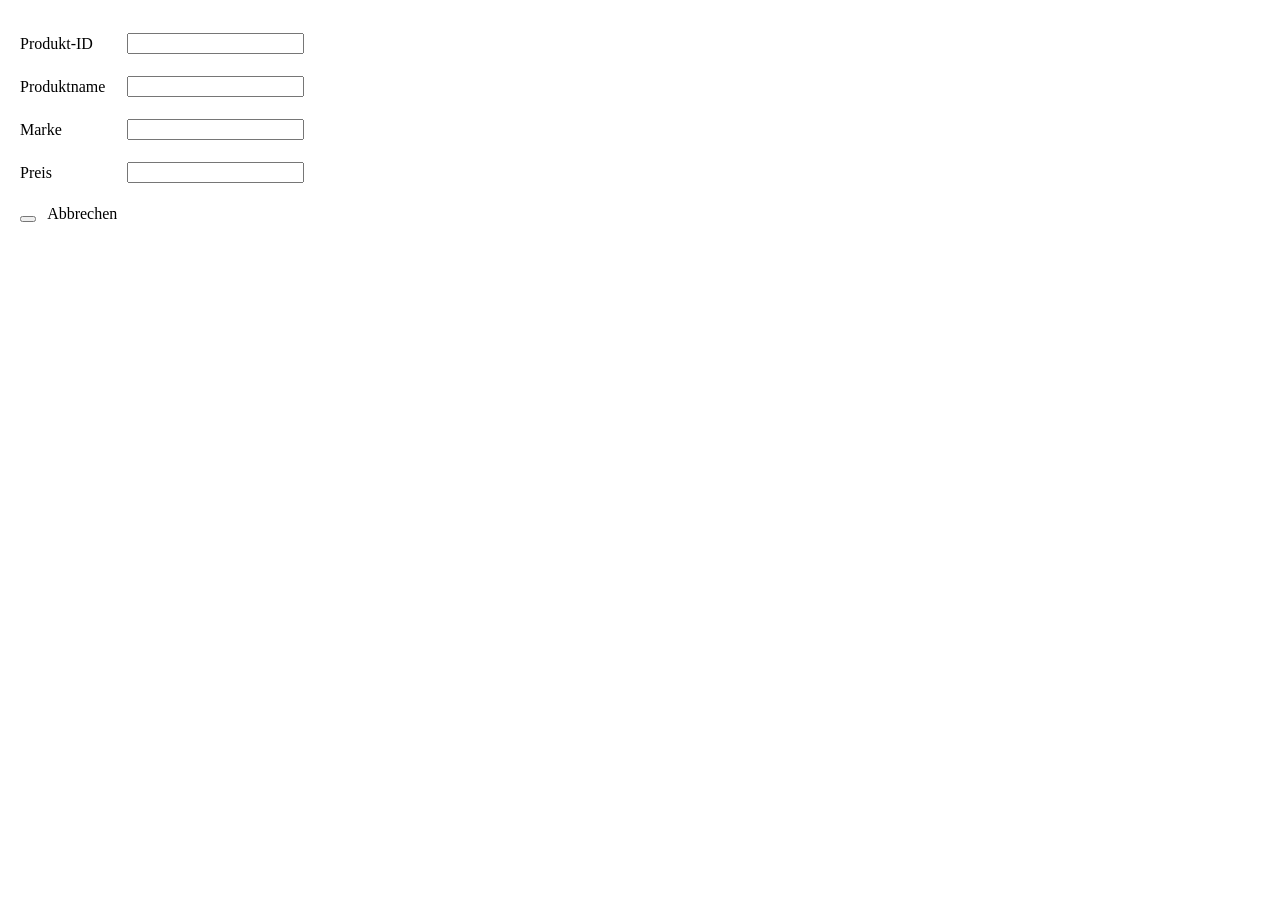
==== src/main/resources/templates/admin/admin_product_form.html @ 2f5fc2c2 "initial commit" ====
<!DOCTYPE html>
<html lang="de" xmlns:th="http://www.thymeleaf.org">

<head>
    <meta charset="UTF-8">
    <meta name="viewport" content="width=device-width, initial-scale=1.0">
    <title th:text="${productView.pid} != null ? 'Produkt bearbeiten' : 'Produkt anlegen'">Produkt anlegen</title>
</head>

<body>
    <h1 th:text="${productView.pid} != null ? 'Produkt bearbeiten' : 'Neues Produkt anlegen'"></h1>

    <form th:action="@{/admin/products/save}" th:object="${productView}" method="post">
        <table border="0" cellpadding="10">
            <!-- ID-Feld nur anzeigen, wenn Produkt bereits existiert -->
            <tr th:if="${productView.pid} != null">
                <td>Produkt-ID</td>
                <td>
                    <input type="text" th:field="*{pid}" readonly>
                </td>
            </tr>

            <tr>
                <td>Produktname</td>
                <td>
                    <input type="text" th:field="*{name}" required>
                    <div th:if="${#fields.hasErrors('name')}" th:errors="*{name}" style="color:red"></div>
                </td>
            </tr>

            <tr>
                <td>Marke</td>
                <td>
                    <input type="text" th:field="*{brand}" required>
                    <div th:if="${#fields.hasErrors('brand')}" th:errors="*{brand}" style="color:red"></div>
                </td>
            </tr>

            <tr>
                <td>Preis</td>
                <td>
                    <input type="number" step="0.01" th:field="*{price}" required>
                    <div th:if="${#fields.hasErrors('price')}" th:errors="*{price}" style="color:red"></div>
                </td>
            </tr>

            <tr>
                <td colspan="2">
                    <!-- Button-Text dynamisch je nach Modus -->
                    <button type="submit" th:text="${productView.pid} != null ? 'Änderungen speichern' : 'Neues Produkt speichern'"></button>
                    &nbsp;
                    <a th:href="@{/admin/products}">Abbrechen</a>
                </td>
            </tr>
        </table>
    </form>
</body>

</html>
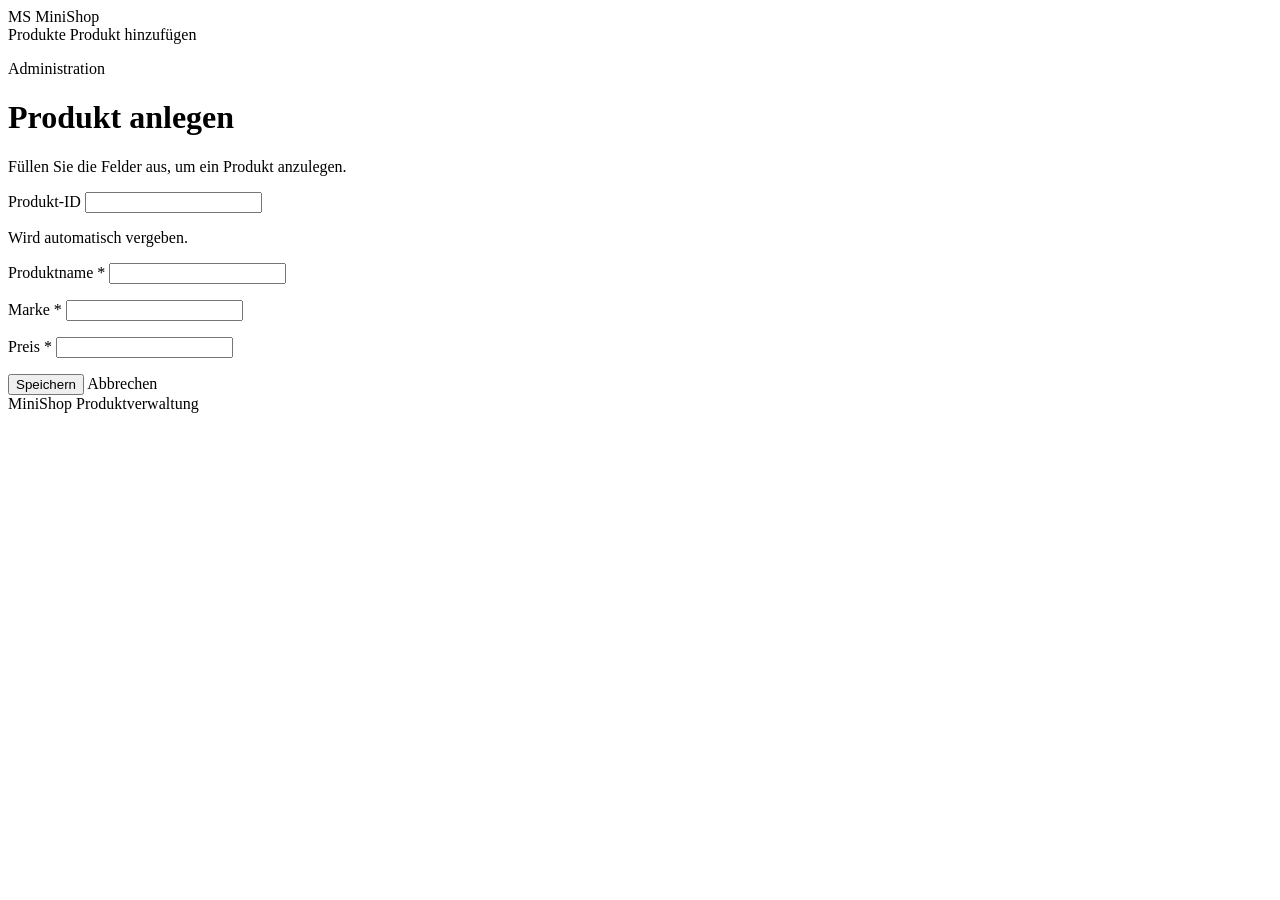
==== commit 983754b0: "Update Style" ====
--- a/src/main/resources/templates/admin/admin_product_form.html
+++ b/src/main/resources/templates/admin/admin_product_form.html
@@ -5,55 +5,100 @@
     <meta charset="UTF-8">
     <meta name="viewport" content="width=device-width, initial-scale=1.0">
     <title th:text="${productView.pid} != null ? 'Produkt bearbeiten' : 'Produkt anlegen'">Produkt anlegen</title>
+    <link rel="stylesheet" th:href="@{/style.css}">
 </head>
 
 <body>
-    <h1 th:text="${productView.pid} != null ? 'Produkt bearbeiten' : 'Neues Produkt anlegen'"></h1>
 
-    <form th:action="@{/admin/products/save}" th:object="${productView}" method="post">
-        <table border="0" cellpadding="10">
-            <!-- ID-Feld nur anzeigen, wenn Produkt bereits existiert -->
-            <tr th:if="${productView.pid} != null">
-                <td>Produkt-ID</td>
-                <td>
-                    <input type="text" th:field="*{pid}" readonly>
-                </td>
-            </tr>
+    <!-- Navigation -->
+    <header class="navbar">
+        <div class="navbar-inner container">
+            <a class="brand" th:href="@{/admin/products}">
+                <span class="brand-mark">MS</span>
+                MiniShop
+            </a>
+            <nav class="nav-links" aria-label="Hauptnavigation">
+                <a class="nav-link is-active" th:href="@{/admin/products}">Produkte</a>
+                <a class="nav-link" th:href="@{/admin/products/new}">Produkt hinzufügen</a>
+            </nav>
+        </div>
+    </header>
 
-            <tr>
-                <td>Produktname</td>
-                <td>
-                    <input type="text" th:field="*{name}" required>
-                    <div th:if="${#fields.hasErrors('name')}" th:errors="*{name}" style="color:red"></div>
-                </td>
-            </tr>
+    <main class="container page">
 
-            <tr>
-                <td>Marke</td>
-                <td>
-                    <input type="text" th:field="*{brand}" required>
-                    <div th:if="${#fields.hasErrors('brand')}" th:errors="*{brand}" style="color:red"></div>
-                </td>
-            </tr>
+        <!-- Seitenkopf -->
+        <div class="page-header">
+            <div>
+                <p class="eyebrow">Administration</p>
+                <h1 th:text="${productView.pid} != null ? 'Produkt bearbeiten' : 'Neues Produkt anlegen'">Produkt anlegen</h1>
+                <p class="page-subtitle"
+                   th:text="${productView.pid} != null ? 'Ändern Sie die Daten des bestehenden Produkts.' : 'Füllen Sie die Felder aus, um ein neues Produkt anzulegen.'">
+                    Füllen Sie die Felder aus, um ein Produkt anzulegen.
+                </p>
+            </div>
+        </div>
 
-            <tr>
-                <td>Preis</td>
-                <td>
-                    <input type="number" step="0.01" th:field="*{price}" required>
-                    <div th:if="${#fields.hasErrors('price')}" th:errors="*{price}" style="color:red"></div>
-                </td>
-            </tr>
+        <!-- Formular -->
+        <div class="card form-card">
+            <form class="form" th:action="@{/admin/products/save}" th:object="${productView}" method="post">
 
-            <tr>
-                <td colspan="2">
+                <!-- ID-Feld nur anzeigen, wenn Produkt bereits existiert -->
+                <div class="form-group" th:if="${productView.pid} != null">
+                    <label class="form-label" for="pid">Produkt-ID</label>
+                    <input class="form-control" type="text" id="pid" th:field="*{pid}" readonly>
+                    <p class="form-hint">Wird automatisch vergeben.</p>
+                </div>
+
+                <div class="form-group">
+                    <label class="form-label" for="name">
+                        Produktname <span class="required">*</span>
+                    </label>
+                    <input class="form-control" type="text" id="name" th:field="*{name}"
+                           th:classappend="${#fields.hasErrors('name')} ? 'is-invalid'" required>
+                    <p class="form-error" th:if="${#fields.hasErrors('name')}" th:errors="*{name}"></p>
+                </div>
+
+                <div class="form-grid">
+                    <div class="form-group">
+                        <label class="form-label" for="brand">
+                            Marke <span class="required">*</span>
+                        </label>
+                        <input class="form-control" type="text" id="brand" th:field="*{brand}"
+                               th:classappend="${#fields.hasErrors('brand')} ? 'is-invalid'" required>
+                        <p class="form-error" th:if="${#fields.hasErrors('brand')}" th:errors="*{brand}"></p>
+                    </div>
+
+                    <div class="form-group">
+                        <label class="form-label" for="price">
+                            Preis <span class="required">*</span>
+                        </label>
+                        <input class="form-control" type="number" step="0.01" min="0" id="price" th:field="*{price}"
+                               th:classappend="${#fields.hasErrors('price')} ? 'is-invalid'" required>
+                        <p class="form-error" th:if="${#fields.hasErrors('price')}" th:errors="*{price}"></p>
+                    </div>
+                </div>
+
+                <div class="form-actions">
                     <!-- Button-Text dynamisch je nach Modus -->
-                    <button type="submit" th:text="${productView.pid} != null ? 'Änderungen speichern' : 'Neues Produkt speichern'"></button>
-                    &nbsp;
-                    <a th:href="@{/admin/products}">Abbrechen</a>
-                </td>
-            </tr>
-        </table>
-    </form>
+                    <button class="btn btn-primary" type="submit"
+                            th:text="${productView.pid} != null ? 'Änderungen speichern' : 'Neues Produkt speichern'">
+                        Speichern
+                    </button>
+                    <a class="btn btn-secondary" th:href="@{/admin/products}">Abbrechen</a>
+                </div>
+
+            </form>
+        </div>
+
+    </main>
+
+    <footer class="site-footer">
+        <div class="container">
+            <span>MiniShop</span>
+            <span>Produktverwaltung</span>
+        </div>
+    </footer>
+
 </body>
 
 </html>
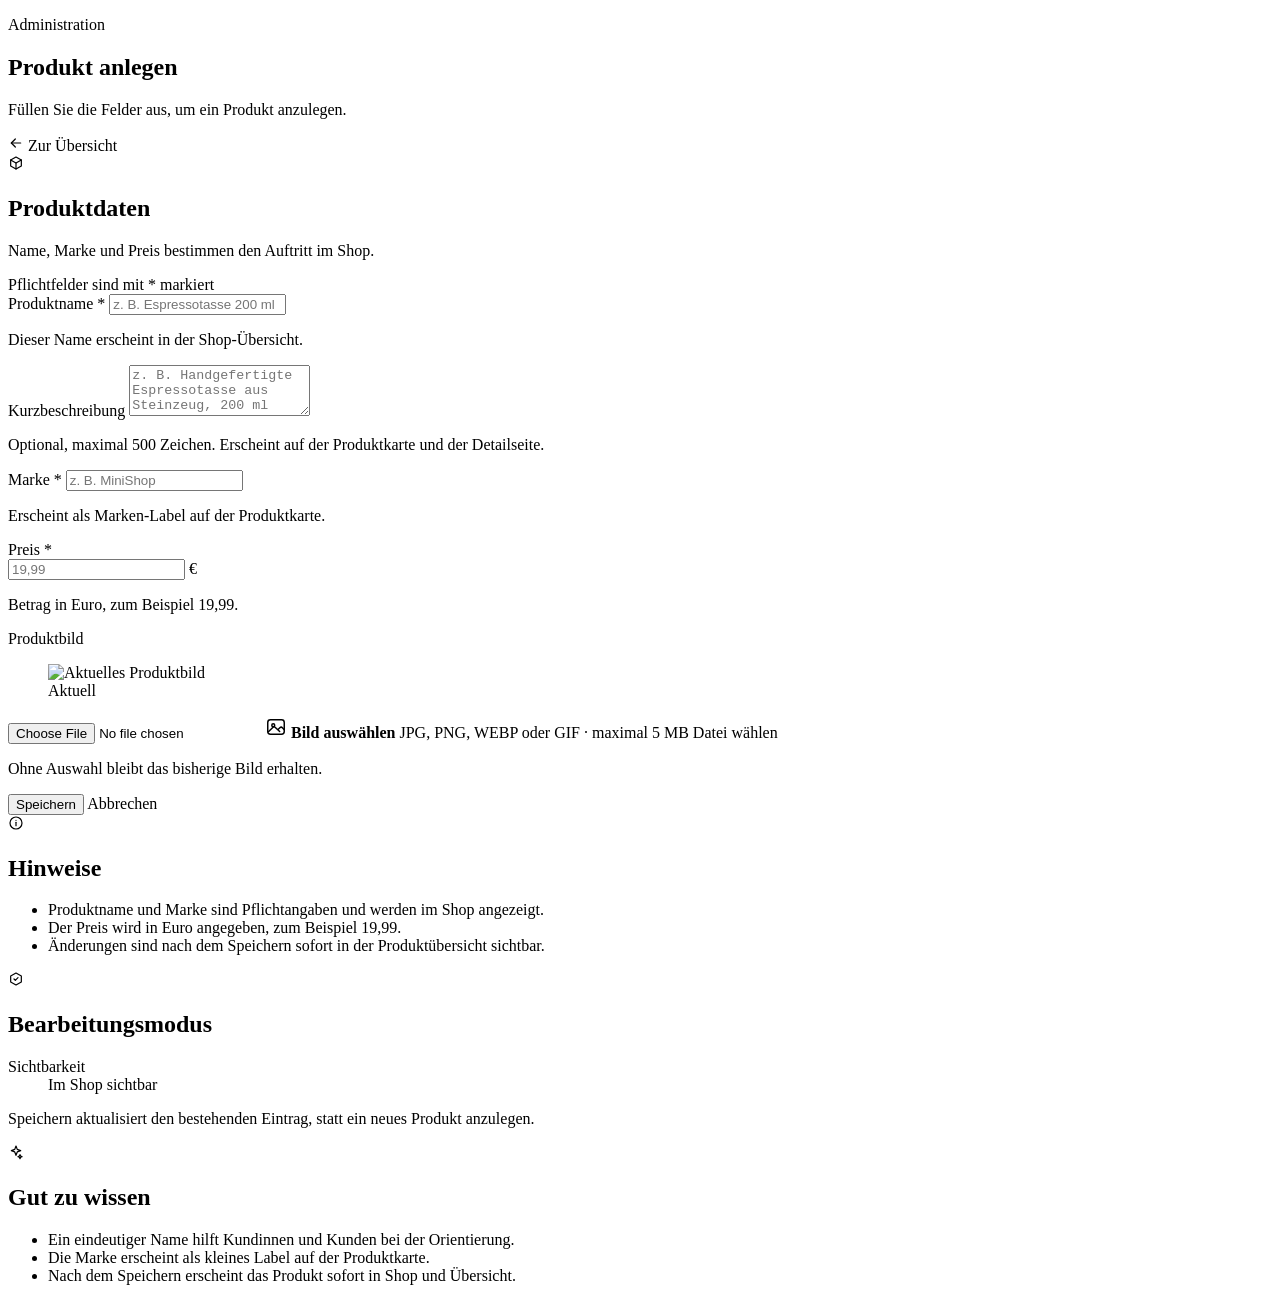
==== commit 1cfebbd7: "Aufgaben erledigt Gerald" ====
--- a/src/main/resources/templates/admin/admin_product_form.html
+++ b/src/main/resources/templates/admin/admin_product_form.html
@@ -2,103 +2,261 @@
 <html lang="de" xmlns:th="http://www.thymeleaf.org">
 
 <head>
-    <meta charset="UTF-8">
-    <meta name="viewport" content="width=device-width, initial-scale=1.0">
-    <title th:text="${productView.pid} != null ? 'Produkt bearbeiten' : 'Produkt anlegen'">Produkt anlegen</title>
-    <link rel="stylesheet" th:href="@{/style.css}">
+    <!-- Meta-Tags und Stylesheet kommen zentral aus fragments/header.html -->
+    <th:block
+        th:replace="~{fragments/header :: headTags(${productView.pid} != null ? 'Produkt bearbeiten' : 'Produkt anlegen')}">
+    </th:block>
 </head>
 
 <body>
 
-    <!-- Navigation -->
-    <header class="navbar">
-        <div class="navbar-inner container">
-            <a class="brand" th:href="@{/admin/products}">
-                <span class="brand-mark">MS</span>
-                MiniShop
-            </a>
-            <nav class="nav-links" aria-label="Hauptnavigation">
-                <a class="nav-link is-active" th:href="@{/admin/products}">Produkte</a>
-                <a class="nav-link" th:href="@{/admin/products/new}">Produkt hinzufügen</a>
-            </nav>
-        </div>
-    </header>
-
-    <main class="container page">
-
-        <!-- Seitenkopf -->
-        <div class="page-header">
-            <div>
+    <!-- Navigation: gleiches Fragment und gleiche Optik wie auf der Startseite -->
+    <header th:replace="~{fragments/header :: header('admin-new')}"></header>
+
+    <main class="container page admin-page">
+
+        <!-- Kopfband: Titel, Modus und Rückweg -->
+        <section class="admin-hero">
+            <div class="admin-hero-copy">
                 <p class="eyebrow">Administration</p>
-                <h1 th:text="${productView.pid} != null ? 'Produkt bearbeiten' : 'Neues Produkt anlegen'">Produkt anlegen</h1>
+                <h1 th:text="${productView.pid} != null ? 'Produkt bearbeiten' : 'Neues Produkt anlegen'">Produkt
+                    anlegen</h1>
                 <p class="page-subtitle"
-                   th:text="${productView.pid} != null ? 'Ändern Sie die Daten des bestehenden Produkts.' : 'Füllen Sie die Felder aus, um ein neues Produkt anzulegen.'">
+                    th:text="${productView.pid} != null ? 'Ändern Sie die Daten des bestehenden Produkts.' : 'Füllen Sie die Felder aus, um ein neues Produkt anzulegen. Es erscheint nach dem Speichern sofort im Shop und in der Produktübersicht.'">
                     Füllen Sie die Felder aus, um ein Produkt anzulegen.
                 </p>
             </div>
+
+            <div class="admin-hero-actions">
+                <a class="btn btn-secondary" th:href="@{/admin/products}">
+                    <svg width="16" height="16" fill="none" stroke="currentColor" stroke-width="1.8"
+                        stroke-linecap="round" stroke-linejoin="round" class="btn-icon-svg" viewBox="0 0 24 24"
+                        aria-hidden="true">
+                        <path d="M19 12H5"></path>
+                        <path d="M11 6l-6 6 6 6"></path>
+                    </svg>
+                    Zur Übersicht
+                </a>
+            </div>
+        </section>
+
+        <!-- Zweispaltig: Formular links, Hinweise rechts -->
+        <div class="admin-layout">
+
+            <!-- Formular -->
+            <div class="card form-card">
+
+                <!-- Kopf der Maske: nennt den Zweck des Formulars -->
+                <div class="form-card-head">
+                    <span class="form-card-icon" aria-hidden="true">
+                        <svg width="16" height="16" viewBox="0 0 24 24" fill="none" stroke="currentColor"
+                            stroke-width="1.8" stroke-linecap="round" stroke-linejoin="round">
+                            <path d="M12 3l8 4.5v9L12 21l-8-4.5v-9z"></path>
+                            <path d="M4 7.5l8 4.5 8-4.5"></path>
+                            <path d="M12 12v9"></path>
+                        </svg>
+                    </span>
+                    <div class="form-card-head-text">
+                        <h2>Produktdaten</h2>
+                        <p>Name, Marke und Preis bestimmen den Auftritt im Shop.</p>
+                    </div>
+                    <span class="badge badge-primary form-card-badge">Pflichtfelder sind mit * markiert</span>
+                </div>
+
+                <form class="form form-body" th:action="@{/admin/products/save}" th:object="${productView}"
+                    method="post" enctype="multipart/form-data">
+
+                    <!-- ID bleibt beim Speichern erhalten, ist aber nicht editierbar -->
+                    <input type="hidden" th:field="*{pid}">
+
+                    <div class="form-group">
+                        <label class="form-label" for="name">
+                            Produktname <span class="required">*</span>
+                        </label>
+                        <input class="form-control" type="text" id="name" th:field="*{name}"
+                            placeholder="z. B. Espressotasse 200 ml"
+                            th:classappend="${#fields.hasErrors('name')} ? 'is-invalid'" required>
+                        <p class="form-error" th:if="${#fields.hasErrors('name')}" th:errors="*{name}"></p>
+                        <p class="form-hint" th:unless="${#fields.hasErrors('name')}">Dieser Name erscheint in der
+                            Shop-Übersicht.</p>
+                    </div>
+
+                    <div class="form-group">
+                        <label class="form-label" for="description">Kurzbeschreibung</label>
+                        <textarea class="form-control" id="description" rows="3" th:field="*{description}"
+                            placeholder="z. B. Handgefertigte Espressotasse aus Steinzeug, 200 ml"
+                            th:classappend="${#fields.hasErrors('description')} ? 'is-invalid'"></textarea>
+                        <p class="form-error" th:if="${#fields.hasErrors('description')}"
+                            th:errors="*{description}"></p>
+                        <p class="form-hint" th:unless="${#fields.hasErrors('description')}">
+                            Optional, maximal 500 Zeichen. Erscheint auf der Produktkarte und der Detailseite.
+                        </p>
+                    </div>
+
+                    <div class="form-grid">
+
+                        <div class="form-group">
+                            <label class="form-label" for="brand">
+                                Marke <span class="required">*</span>
+                            </label>
+                            <input class="form-control" type="text" id="brand" th:field="*{brand}"
+                                placeholder="z. B. MiniShop"
+                                th:classappend="${#fields.hasErrors('brand')} ? 'is-invalid'" required>
+                            <p class="form-error" th:if="${#fields.hasErrors('brand')}" th:errors="*{brand}"></p>
+                            <p class="form-hint" th:unless="${#fields.hasErrors('brand')}">Erscheint als Marken-Label
+                                auf der Produktkarte.</p>
+                        </div>
+
+                        <div class="form-group">
+                            <label class="form-label" for="price">
+                                Preis <span class="required">*</span>
+                            </label>
+                            <div class="input-group">
+                                <input class="form-control" type="number" step="0.01" min="0" id="price"
+                                    th:field="*{price}" placeholder="19,99"
+                                    th:classappend="${#fields.hasErrors('price')} ? 'is-invalid'" required>
+                                <span class="input-suffix" aria-hidden="true">€</span>
+                            </div>
+                            <p class="form-error" th:if="${#fields.hasErrors('price')}" th:errors="*{price}"></p>
+                            <p class="form-hint" th:unless="${#fields.hasErrors('price')}">Betrag in Euro, zum Beispiel
+                                19,99.</p>
+                        </div>
+
+                    </div>
+
+                    <!-- Pfad bleibt beim Speichern erhalten, auch wenn keine neue Datei gewählt wird -->
+                    <input type="hidden" th:field="*{imageUrl}">
+
+                    <div class="form-group">
+                        <label class="form-label" for="imageFile">Produktbild</label>
+
+                        <div class="image-upload"
+                            th:with="hasImage=${not #strings.isEmpty(productView.imageUrl)}">
+
+                            <!-- Vorschau des aktuell hinterlegten Bildes -->
+                            <figure class="image-preview" th:if="${hasImage}">
+                                <img th:src="${productView.imageUrl}" alt="Aktuelles Produktbild">
+                                <figcaption>Aktuell</figcaption>
+                            </figure>
+
+                            <div class="image-upload-body">
+
+                                <!-- Datei-Feld: kein th:field, der Name muss zu @RequestParam passen -->
+                                <input class="file-input" type="file" id="imageFile" name="imageFile"
+                                    accept="image/jpeg,image/png,image/webp,image/gif">
+
+                                <!-- Das Label ist die sichtbare Auswahlflaeche und oeffnet den Dateidialog -->
+                                <label class="file-drop" for="imageFile">
+                                    <span class="file-drop-icon" aria-hidden="true">
+                                        <svg width="22" height="22" viewBox="0 0 24 24" fill="none"
+                                            stroke="currentColor" stroke-width="1.6" stroke-linecap="round"
+                                            stroke-linejoin="round">
+                                            <rect x="3" y="4" width="18" height="16" rx="3"></rect>
+                                            <circle cx="9" cy="10" r="1.6"></circle>
+                                            <path d="M4 17l4.5-4.5a2 2 0 0 1 2.8 0L16 17"></path>
+                                            <path d="M14.5 14.5l1.7-1.7a2 2 0 0 1 2.8 0L21 15"></path>
+                                        </svg>
+                                    </span>
+                                    <span class="file-drop-text">
+                                        <strong
+                                            th:text="${hasImage} ? 'Bild ersetzen' : 'Bild auswählen'">Bild auswählen</strong>
+                                        <span>JPG, PNG, WEBP oder GIF · maximal 5 MB</span>
+                                    </span>
+                                    <span class="btn btn-secondary btn-small file-drop-action">Datei wählen</span>
+                                </label>
+
+                            </div>
+                        </div>
+
+                        <p class="form-error" th:if="${#fields.hasErrors('imageUrl')}" th:errors="*{imageUrl}"></p>
+                        <p class="form-hint" th:unless="${#fields.hasErrors('imageUrl')}">
+                            Ohne Auswahl bleibt das bisherige Bild erhalten.
+                        </p>
+                    </div>
+
+                    <div class="form-actions">
+                        <!-- Button-Text dynamisch je nach Modus -->
+                        <button class="btn btn-primary" type="submit"
+                            th:text="${productView.pid} != null ? 'Änderungen speichern' : 'Neues Produkt speichern'">
+                            Speichern
+                        </button>
+                        <a class="btn btn-secondary" th:href="@{/admin/products}">Abbrechen</a>
+                    </div>
+
+                </form>
+            </div>
+
+            <!-- Hinweise zur Pflege der Produktdaten -->
+            <aside class="admin-aside">
+
+                <div class="card card-padded info-card">
+                    <div class="aside-card-head">
+                        <span class="aside-icon" aria-hidden="true">
+                            <svg width="16" height="16" viewBox="0 0 24 24" fill="none" stroke="currentColor"
+                                stroke-width="1.8" stroke-linecap="round" stroke-linejoin="round">
+                                <circle cx="12" cy="12" r="9"></circle>
+                                <path d="M12 11v5"></path>
+                                <path d="M12 8h.01"></path>
+                            </svg>
+                        </span>
+                        <h2>Hinweise</h2>
+                    </div>
+                    <ul class="info-list">
+                        <li>Produktname und Marke sind Pflichtangaben und werden im Shop angezeigt.</li>
+                        <li>Der Preis wird in Euro angegeben, zum Beispiel 19,99.</li>
+                        <li>Änderungen sind nach dem Speichern sofort in der Produktübersicht sichtbar.</li>
+                    </ul>
+                </div>
+
+                <!-- Zusatzinfo im Bearbeitungsmodus -->
+                <div class="card card-padded info-card" th:if="${productView.pid} != null">
+                    <div class="aside-card-head">
+                        <span class="aside-icon" aria-hidden="true">
+                            <svg width="16" height="16" viewBox="0 0 24 24" fill="none" stroke="currentColor"
+                                stroke-width="1.8" stroke-linecap="round" stroke-linejoin="round">
+                                <path d="M12 3l8 4.5v9L12 21l-8-4.5v-9z"></path>
+                                <path d="M9 12l2 2 4-4"></path>
+                            </svg>
+                        </span>
+                        <h2>Bearbeitungsmodus</h2>
+                    </div>
+                    <dl class="detail-list">
+                        <div class="detail-row">
+                            <dt>Sichtbarkeit</dt>
+                            <dd><span class="badge badge-success">Im Shop sichtbar</span></dd>
+                        </div>
+                    </dl>
+                    <p class="form-hint mt-4">Speichern aktualisiert den bestehenden Eintrag, statt ein neues Produkt
+                        anzulegen.</p>
+                </div>
+
+                <!-- Zusatzinfo beim Anlegen -->
+                <div class="card card-padded info-card" th:unless="${productView.pid} != null">
+                    <div class="aside-card-head">
+                        <span class="aside-icon" aria-hidden="true">
+                            <svg width="16" height="16" viewBox="0 0 24 24" fill="none" stroke="currentColor"
+                                stroke-width="1.8" stroke-linecap="round" stroke-linejoin="round">
+                                <path d="M12 3l1.9 5.1L19 10l-5.1 1.9L12 17l-1.9-5.1L5 10l5.1-1.9z"></path>
+                                <path d="M18 16l.9 2.1L21 19l-2.1.9L18 22l-.9-2.1L15 19l2.1-.9z"></path>
+                            </svg>
+                        </span>
+                        <h2>Gut zu wissen</h2>
+                    </div>
+                    <ul class="info-list">
+                        <li>Ein eindeutiger Name hilft Kundinnen und Kunden bei der Orientierung.</li>
+                        <li>Die Marke erscheint als kleines Label auf der Produktkarte.</li>
+                        <li>Nach dem Speichern erscheint das Produkt sofort in Shop und Übersicht.</li>
+                    </ul>
+                </div>
+
+            </aside>
+
         </div>
 
-        <!-- Formular -->
-        <div class="card form-card">
-            <form class="form" th:action="@{/admin/products/save}" th:object="${productView}" method="post">
-
-                <!-- ID-Feld nur anzeigen, wenn Produkt bereits existiert -->
-                <div class="form-group" th:if="${productView.pid} != null">
-                    <label class="form-label" for="pid">Produkt-ID</label>
-                    <input class="form-control" type="text" id="pid" th:field="*{pid}" readonly>
-                    <p class="form-hint">Wird automatisch vergeben.</p>
-                </div>
-
-                <div class="form-group">
-                    <label class="form-label" for="name">
-                        Produktname <span class="required">*</span>
-                    </label>
-                    <input class="form-control" type="text" id="name" th:field="*{name}"
-                           th:classappend="${#fields.hasErrors('name')} ? 'is-invalid'" required>
-                    <p class="form-error" th:if="${#fields.hasErrors('name')}" th:errors="*{name}"></p>
-                </div>
-
-                <div class="form-grid">
-                    <div class="form-group">
-                        <label class="form-label" for="brand">
-                            Marke <span class="required">*</span>
-                        </label>
-                        <input class="form-control" type="text" id="brand" th:field="*{brand}"
-                               th:classappend="${#fields.hasErrors('brand')} ? 'is-invalid'" required>
-                        <p class="form-error" th:if="${#fields.hasErrors('brand')}" th:errors="*{brand}"></p>
-                    </div>
-
-                    <div class="form-group">
-                        <label class="form-label" for="price">
-                            Preis <span class="required">*</span>
-                        </label>
-                        <input class="form-control" type="number" step="0.01" min="0" id="price" th:field="*{price}"
-                               th:classappend="${#fields.hasErrors('price')} ? 'is-invalid'" required>
-                        <p class="form-error" th:if="${#fields.hasErrors('price')}" th:errors="*{price}"></p>
-                    </div>
-                </div>
-
-                <div class="form-actions">
-                    <!-- Button-Text dynamisch je nach Modus -->
-                    <button class="btn btn-primary" type="submit"
-                            th:text="${productView.pid} != null ? 'Änderungen speichern' : 'Neues Produkt speichern'">
-                        Speichern
-                    </button>
-                    <a class="btn btn-secondary" th:href="@{/admin/products}">Abbrechen</a>
-                </div>
-
-            </form>
-        </div>
-
     </main>
 
-    <footer class="site-footer">
-        <div class="container">
-            <span>MiniShop</span>
-            <span>Produktverwaltung</span>
-        </div>
-    </footer>
+    <footer th:replace="~{fragments/header :: footer('Produktverwaltung')}"></footer>
 
 </body>
 
-</html>
+</html>
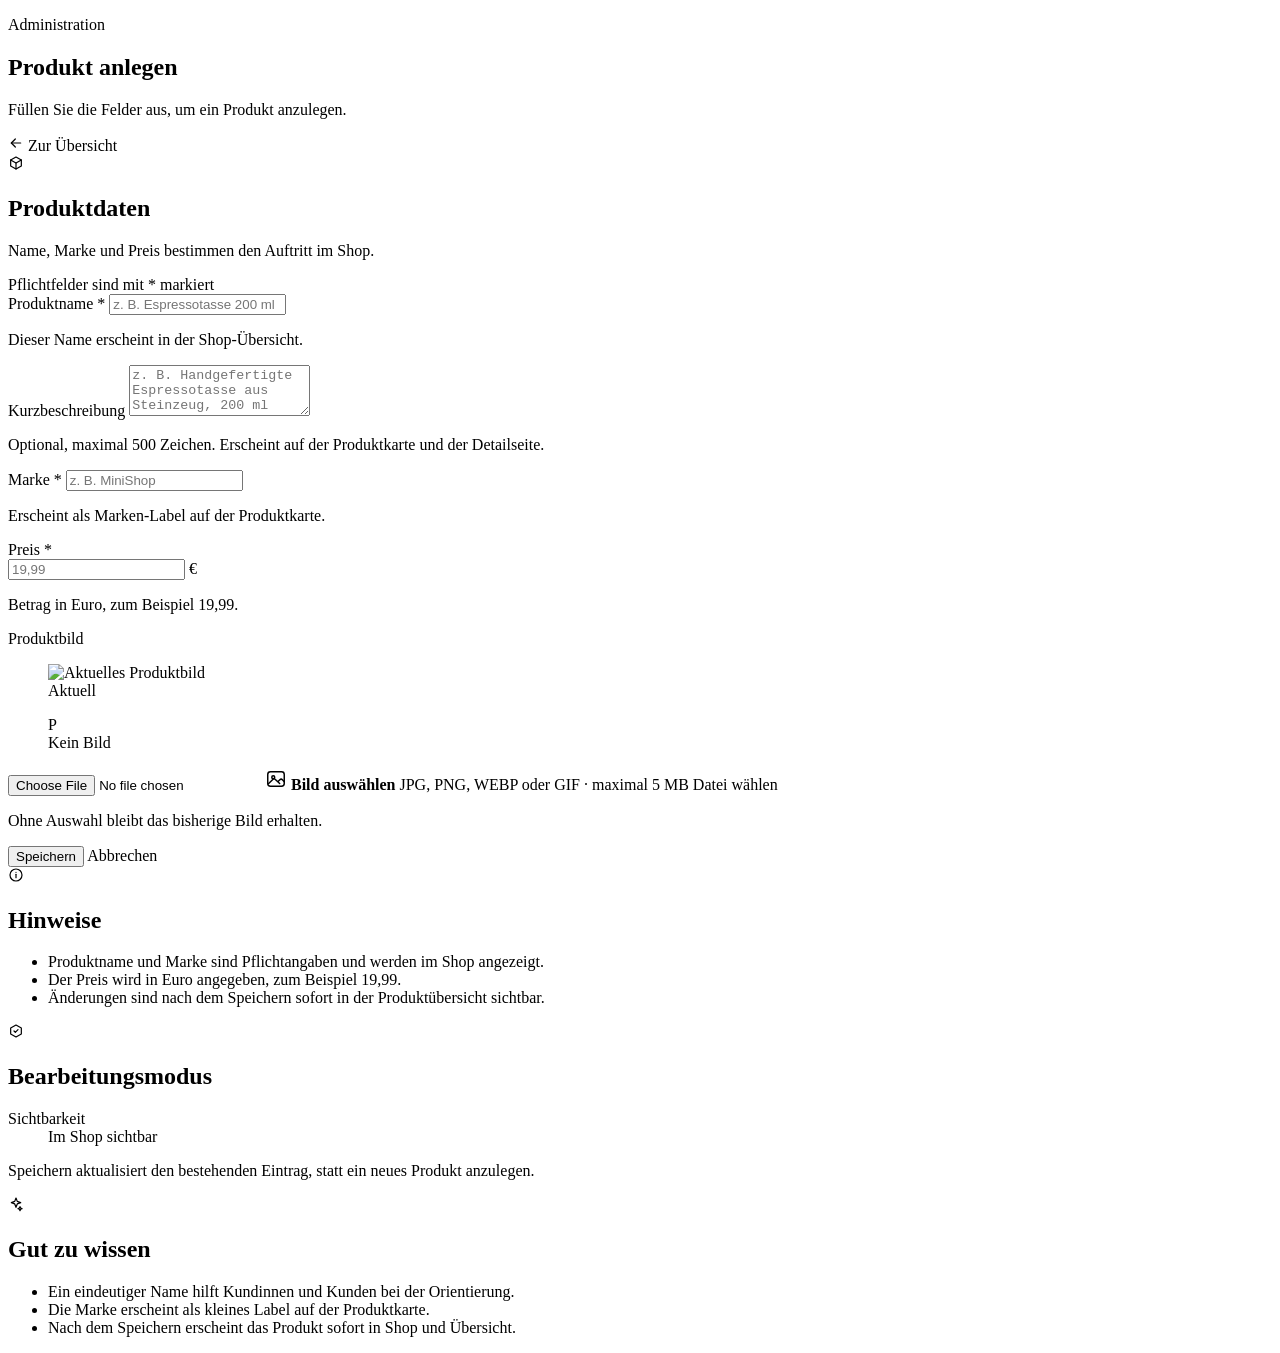
==== commit f7a38f93: "Update Style Gerald" ====
--- a/src/main/resources/templates/admin/admin_product_form.html
+++ b/src/main/resources/templates/admin/admin_product_form.html
@@ -137,6 +137,12 @@
                             <figure class="image-preview" th:if="${hasImage}">
                                 <img th:src="${productView.imageUrl}" alt="Aktuelles Produktbild">
                                 <figcaption>Aktuell</figcaption>
+                            </figure>
+
+                            <!-- Ohne Bild: Anfangsbuchstabe des Produkts als Platzhalter -->
+                            <figure class="image-preview image-preview-letter" th:unless="${hasImage}">
+                                <span th:text="${#strings.isEmpty(productView.name) ? '?' : #strings.toUpperCase(#strings.substring(#strings.trim(productView.name), 0, 1))}">P</span>
+                                <figcaption>Kein Bild</figcaption>
                             </figure>
 
                             <div class="image-upload-body">
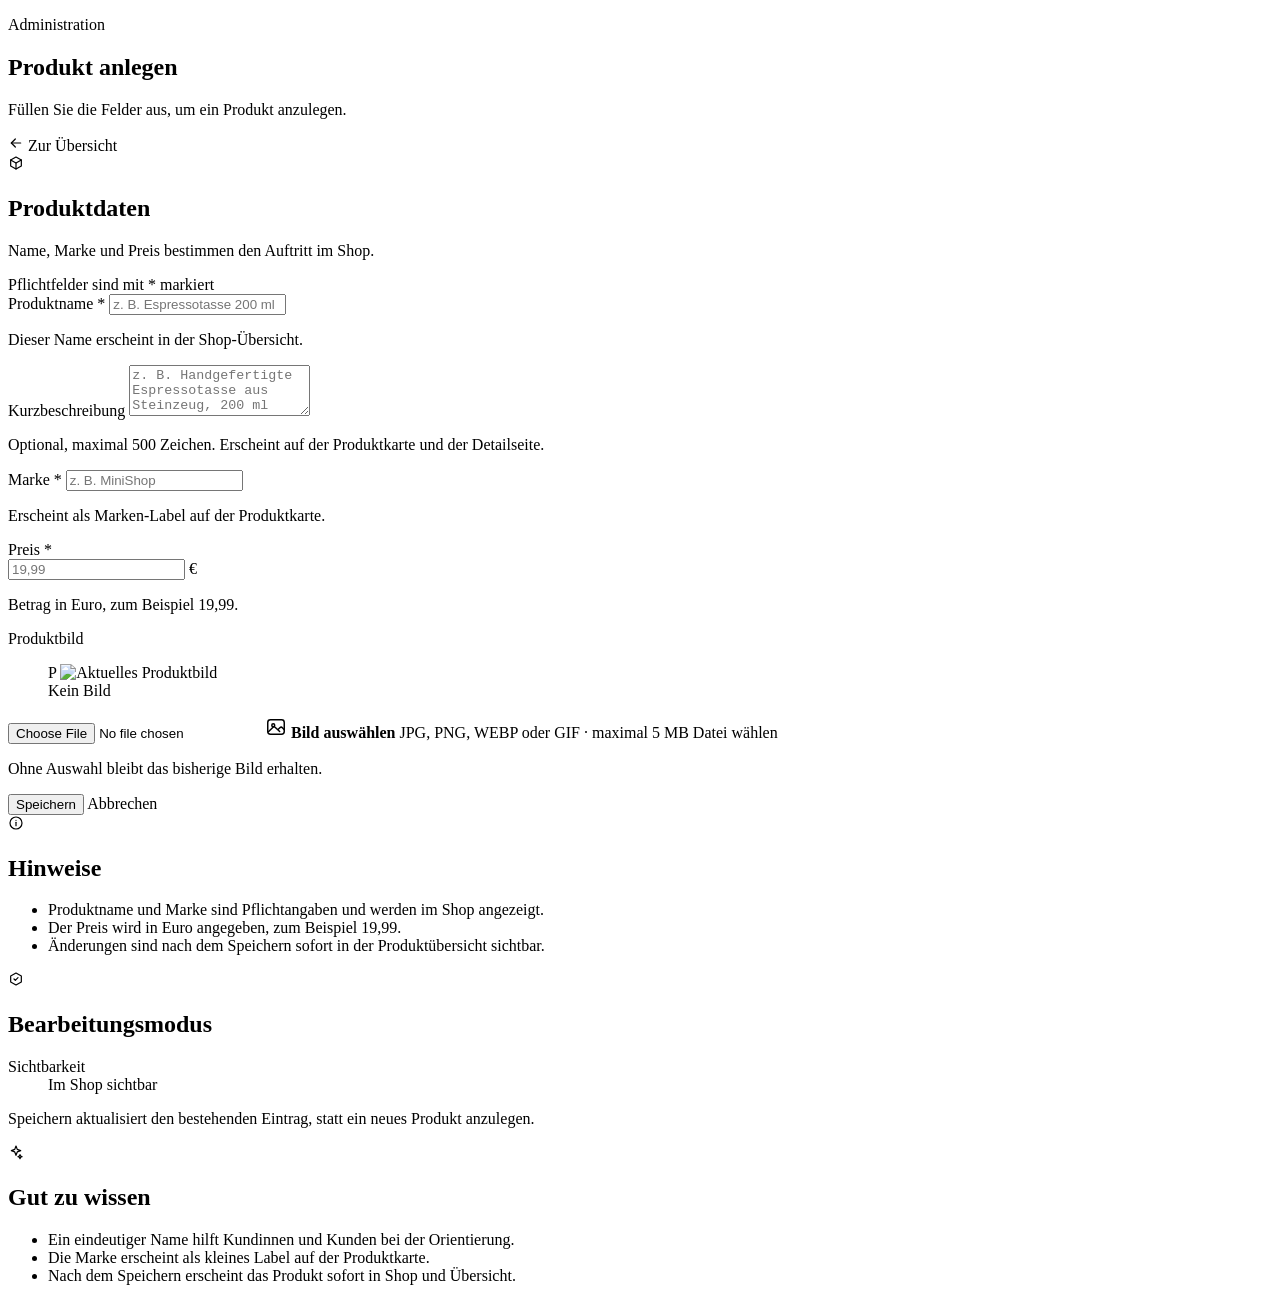
==== commit 78119a83: "Update Main" ====
--- a/src/main/resources/templates/admin/admin_product_form.html
+++ b/src/main/resources/templates/admin/admin_product_form.html
@@ -133,16 +133,15 @@
                         <div class="image-upload"
                             th:with="hasImage=${not #strings.isEmpty(productView.imageUrl)}">
 
-                            <!-- Vorschau des aktuell hinterlegten Bildes -->
-                            <figure class="image-preview" th:if="${hasImage}">
-                                <img th:src="${productView.imageUrl}" alt="Aktuelles Produktbild">
-                                <figcaption>Aktuell</figcaption>
-                            </figure>
-
-                            <!-- Ohne Bild: Anfangsbuchstabe des Produkts als Platzhalter -->
-                            <figure class="image-preview image-preview-letter" th:unless="${hasImage}">
-                                <span th:text="${#strings.isEmpty(productView.name) ? '?' : #strings.toUpperCase(#strings.substring(#strings.trim(productView.name), 0, 1))}">P</span>
-                                <figcaption>Kein Bild</figcaption>
+                            <!-- Vorschau: der Anfangsbuchstabe liegt hinter dem Bild und bleibt
+                                 sichtbar, wenn die Bilddatei fehlt -->
+                            <figure class="image-preview image-preview-letter"
+                                    th:with="initial=${#strings.isEmpty(#strings.trim(productView.name)) ? '?' : #strings.toUpperCase(#strings.substring(#strings.trim(productView.name), 0, 1))}">
+                                <span th:text="${initial}">P</span>
+                                <img th:if="${hasImage}" th:src="${productView.imageUrl}"
+                                     alt="Aktuelles Produktbild"
+                                     onerror="const fig = this.closest('figure'); this.remove(); fig.querySelector('figcaption').textContent = 'Kein Bild';">
+                                <figcaption th:text="${hasImage} ? 'Aktuell' : 'Kein Bild'">Kein Bild</figcaption>
                             </figure>
 
                             <div class="image-upload-body">
